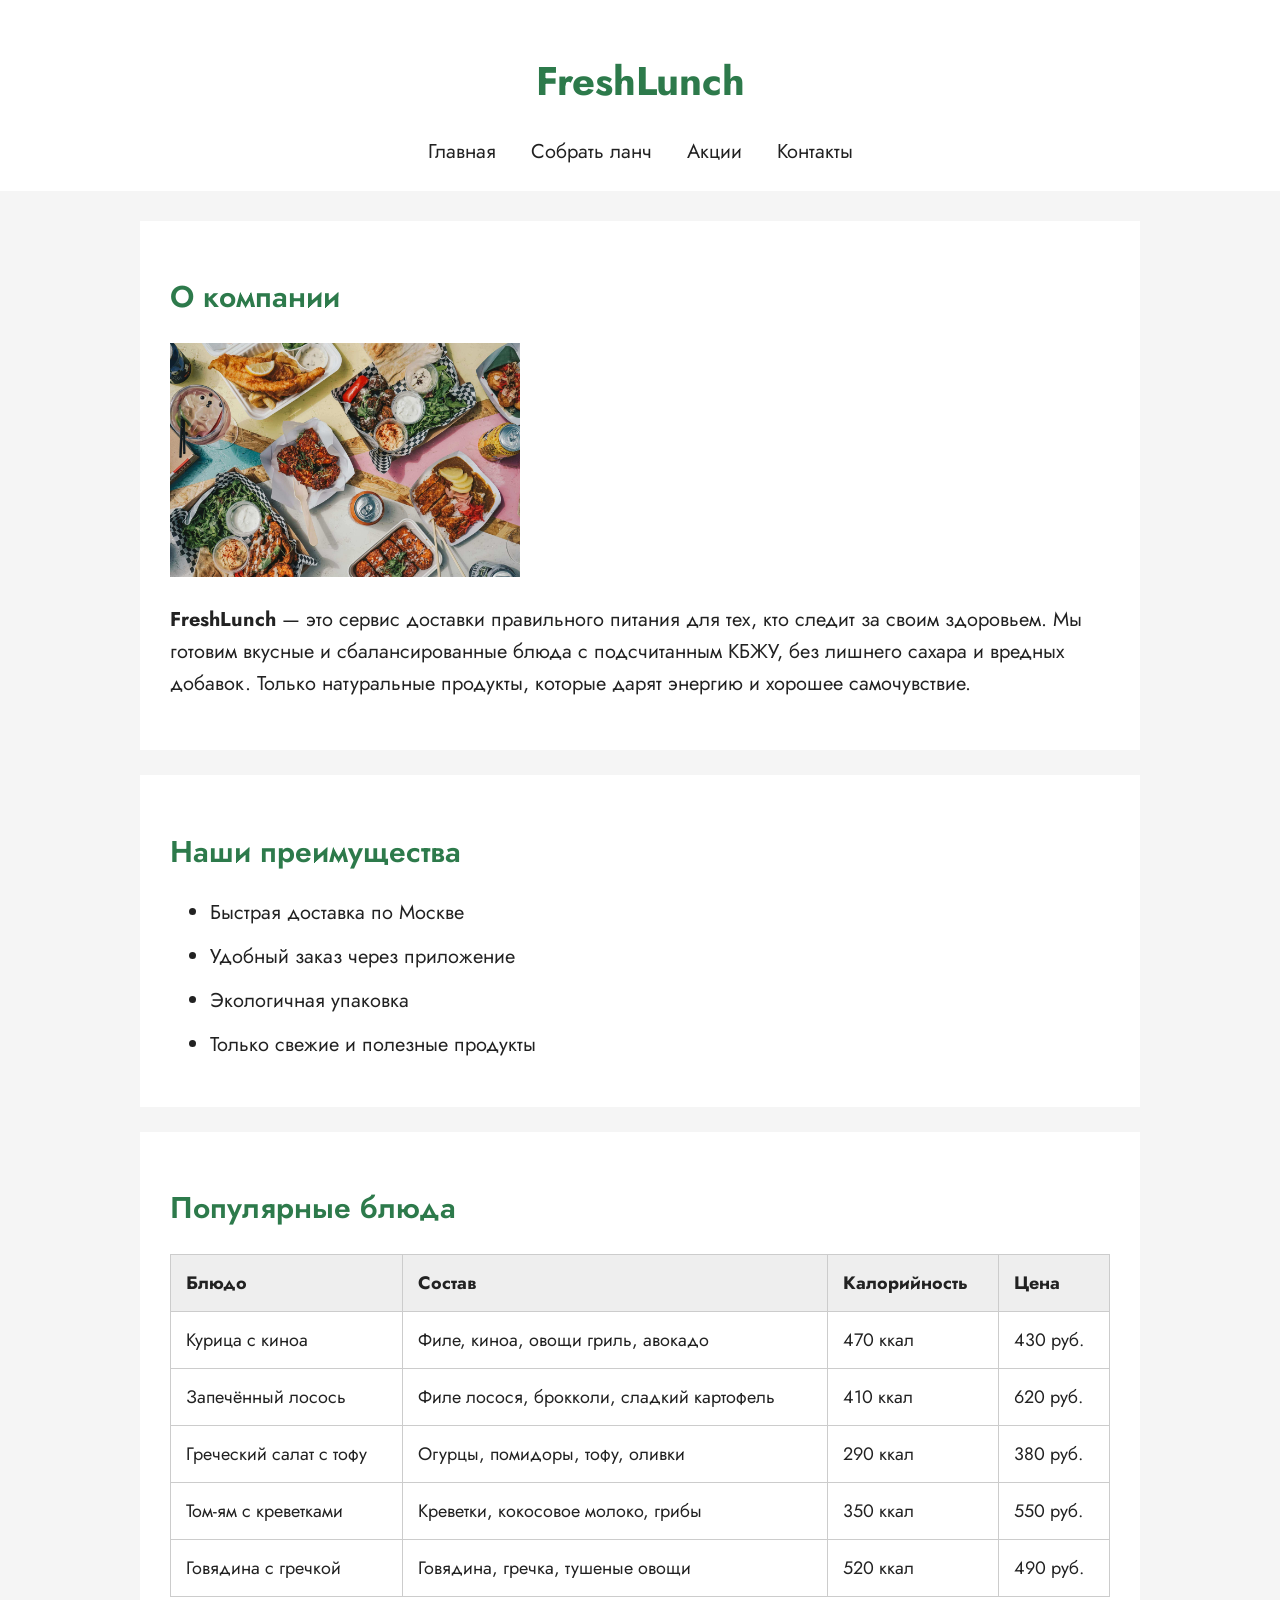
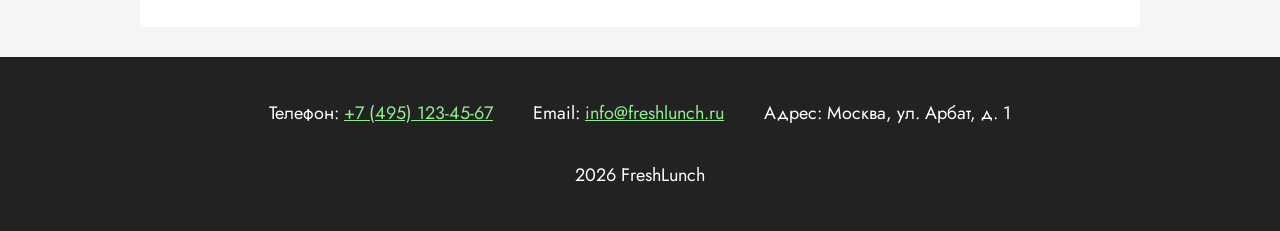
==== index.html @ 9f7f7a64 "Rename site.html to index.html" ====
<!DOCTYPE html>
<html lang="ru">

<head>
    <meta charset="UTF-8">
    <meta name="viewport" content="width=device-width, initial-scale=1.0">

    <title>FreshLunch - Доставка правильного питания</title>

    <link rel="preconnect" href="https://fonts.googleapis.com">
    <link rel="preconnect" href="https://fonts.gstatic.com" crossorigin>
    <link href="https://fonts.googleapis.com/css2?family=Jost:ital,wght@0,100..900;1,100..900&family=Oswald:wght@200..700&family=PT+Sans:ital,wght@0,400;0,700;1,400;1,700&display=swap" rel="stylesheet">

    <!-- подключение CSS -->
    <link rel="stylesheet" href="style.css">
</head>

<body>
<header>
    <h1>FreshLunch</h1>
    <nav>
        <a href="index.html" id="active">Главная</a>
        <a href="lunch.html">Собрать ланч</a>
        <a href="#">Акции</a>
        <a href="#contacts">Контакты</a>
    </nav>
</header>


<main>
    <section>
        <h2>О компании</h2>

        <img src="lunch.jpg" alt="Здоровое питание">

        <p>
            <strong>FreshLunch</strong> — это сервис доставки правильного питания для тех, кто следит за своим здоровьем.
            Мы готовим вкусные и сбалансированные блюда с подсчитанным КБЖУ, без лишнего сахара и вредных добавок.
            Только натуральные продукты, которые дарят энергию и хорошее самочувствие.
        </p>
    </section>

    <section>
        <h2>Наши преимущества</h2>

        <ul>
            <li>Быстрая доставка по Москве</li>
            <li>Удобный заказ через приложение</li>
            <li>Экологичная упаковка</li>
            <li>Только свежие и полезные продукты</li>
        </ul>
    </section>

    <section>
        <h2>Популярные блюда</h2>

        <table>
            <tr>
                <th>Блюдо</th>
                <th>Состав</th>
                <th>Калорийность</th>
                <th>Цена</th>
            </tr>

            <tr>
                <td>Курица с киноа</td>
                <td>Филе, киноа, овощи гриль, авокадо</td>
                <td>470 ккал</td>
                <td>430 руб.</td>
            </tr>

            <tr>
                <td>Запечённый лосось</td>
                <td>Филе лосося, брокколи, сладкий картофель</td>
                <td>410 ккал</td>
                <td>620 руб.</td>
            </tr>

            <tr>
                <td>Греческий салат с тофу</td>
                <td>Огурцы, помидоры, тофу, оливки</td>
                <td>290 ккал</td>
                <td>380 руб.</td>
            </tr>

            <tr>
                <td>Том-ям с креветками</td>
                <td>Креветки, кокосовое молоко, грибы</td>
                <td>350 ккал</td>
                <td>550 руб.</td>
            </tr>

            <tr>
                <td>Говядина с гречкой</td>
                <td>Говядина, гречка, тушеные овощи</td>
                <td>520 ккал</td>
                <td>490 руб.</td>
            </tr>
        </table>
    </section>
</main>


<footer id="contacts">
    <div class="contacts">
        <p>Телефон: <a href="tel:+74951234567">+7 (495) 123-45-67</a></p>

        <p>Email: <a href="mailto:info@freshlunch.ru">info@freshlunch.ru</a></p>

        <p>Адрес: Москва, ул. Арбат, д. 1</p>
    </div>
    <p>2026 FreshLunch</p>
</footer>
</body>
</html>
---- style.css ----
* {
    box-sizing: border-box;
}

body {
    font-family: 'Jost', sans-serif;
    background-color: #f5f5f5;
    color: #222;
    margin: 0;
    font-size: 18px;
}


/* Шапка */

header {
    background-color: white;
    padding: 25px;
    text-align: center;
}

header h1 {
    color: #2d7a4b;
    font-size: 40px;
    font-weight: 700;
}

nav a {
    color: #222;
    text-decoration: none;
    margin: 15px;
    font-size: 20px;
}

nav a:hover {
    color: #2d7a4b;
}


/* Основная часть */

main {
    width: 90%;
    max-width: 1000px;
    margin: 30px auto;
}


/* Разделы */

section {
    background-color: white;
    padding: 30px;
    margin-bottom: 25px;
}

h2 {
    color: #2d7a4b;
    font-size: 30px;
    font-weight: 600;
}


/* Картинка */

section img {
    width: 350px;
    height: auto;
    max-width: 100%;
}


/* Текст */

section p {
    font-size: 20px;
    line-height: 1.6;
}


/* Список */

li {
    font-size: 20px;
    margin-bottom: 15px;
}


/* Таблица */

table {
    width: 100%;
    border-collapse: collapse;
    font-size: 18px;
}

th,
td {
    border: 1px solid #ccc;
    padding: 15px;
    text-align: left;
}

th {
    background-color: #eee;
}


/* Футер */

footer {
    background-color: #222;
    color: white;
    padding: 25px;
    text-align: center;
}

.contacts {
    display: flex;
    justify-content: center;
    gap: 40px;
}

footer a {
    color: lightgreen;
}

footer a:hover {
    color: white;
}

footer p {
    font-size: 18px;
}


/* Телефон */

@media (max-width: 600px) {

    nav a {
        display: block;
        margin: 15px;
    }

    .contacts {
        display: block;
    }

    table {
        font-size: 15px;
    }

    th,
    td {
        padding: 8px;
    }
}
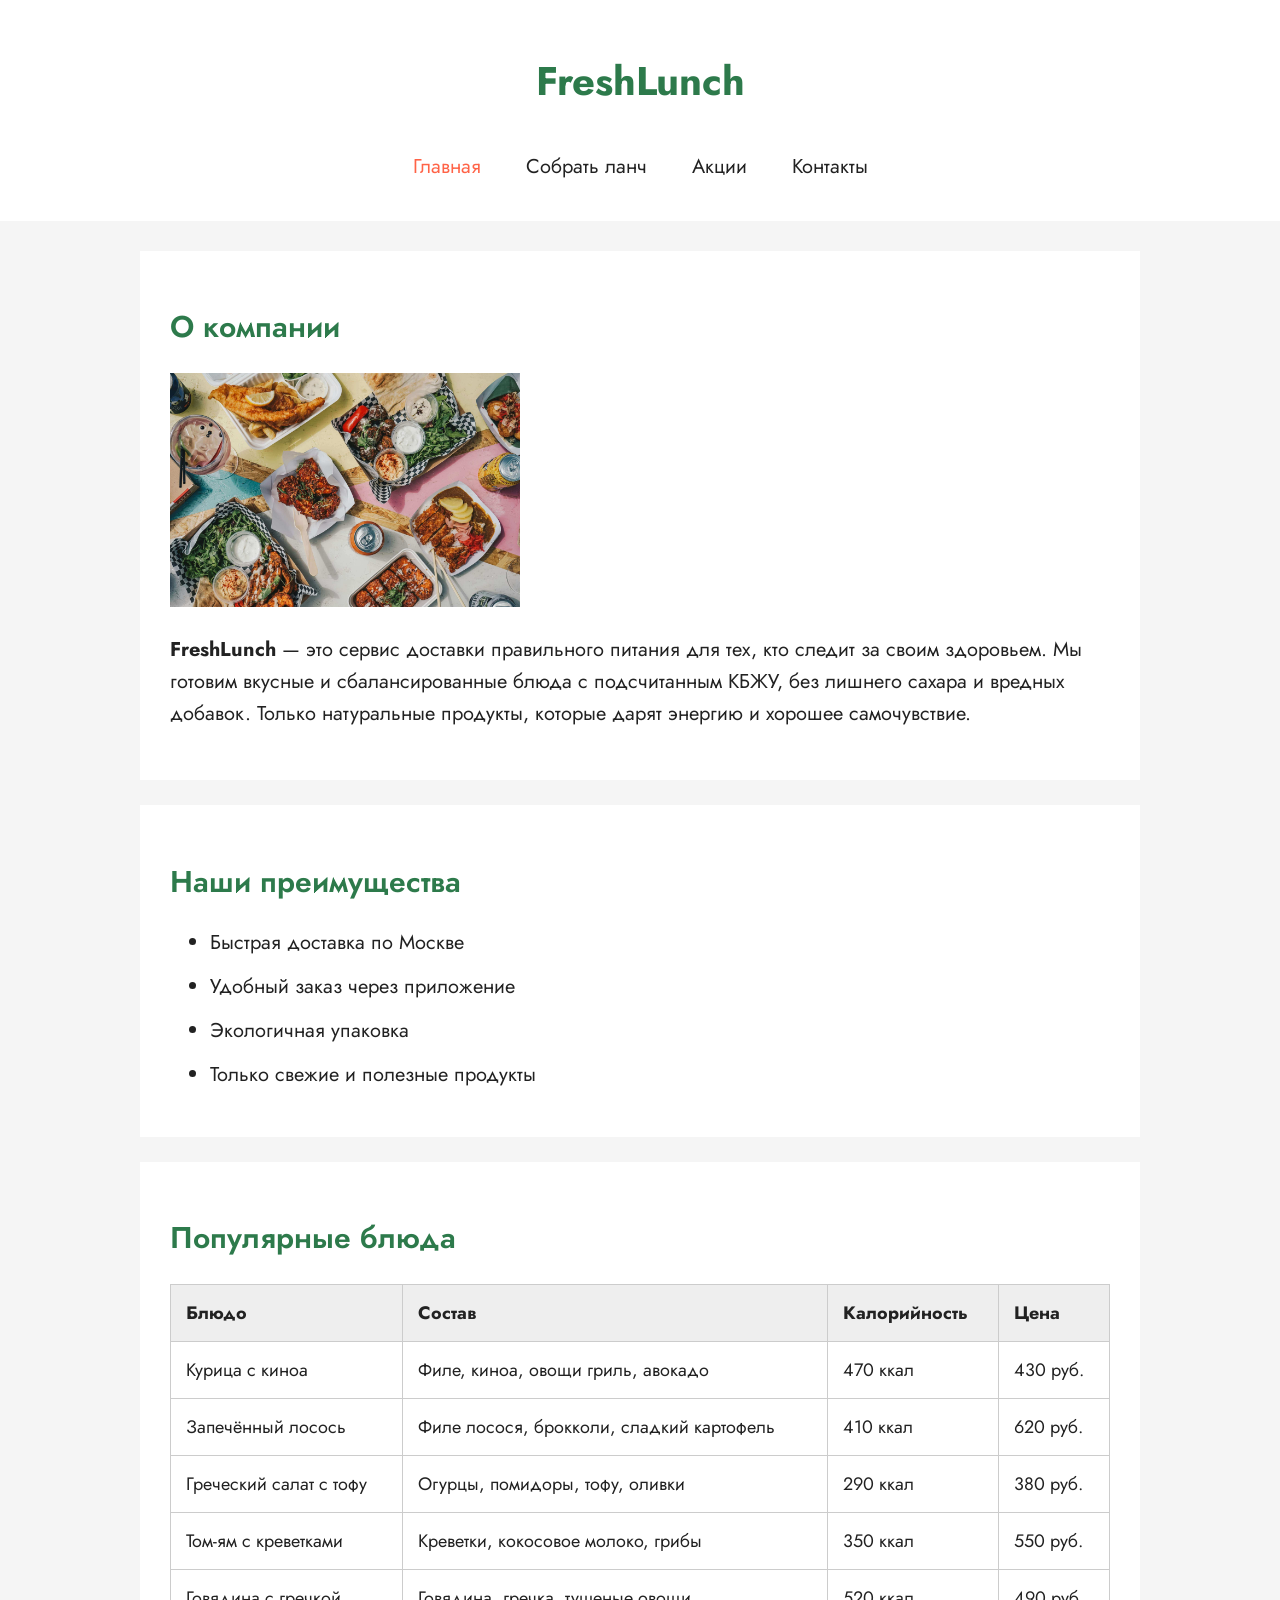
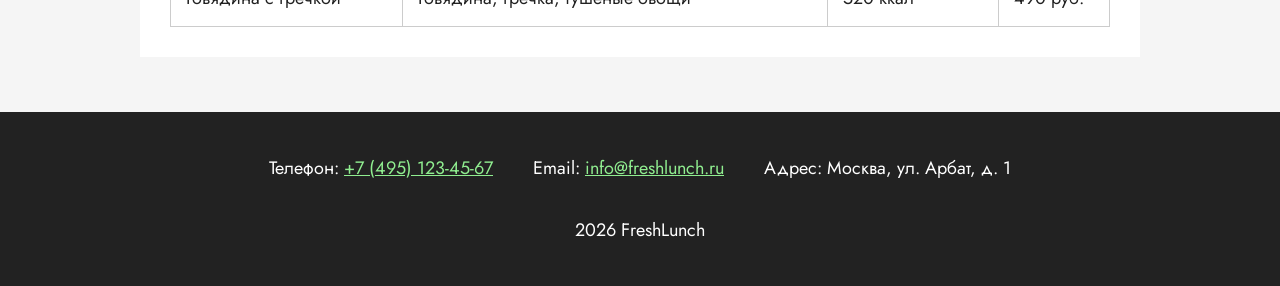
==== commit 74617f1b: "Лабораторная 4" ====
--- a/index.html
+++ b/index.html
@@ -100,7 +100,6 @@
     </section>
 </main>
 
-
 <footer id="contacts">
     <div class="contacts">
         <p>Телефон: <a href="tel:+74951234567">+7 (495) 123-45-67</a></p>
--- a/style.css
+++ b/style.css
@@ -10,7 +10,6 @@
     font-size: 18px;
 }
 
-
 /* Шапка */
 
 header {
@@ -36,7 +35,6 @@
     color: #2d7a4b;
 }
 
-
 /* Основная часть */
 
 main {
@@ -44,7 +42,6 @@
     max-width: 1000px;
     margin: 30px auto;
 }
-
 
 /* Разделы */
 
@@ -156,3 +153,62 @@
         padding: 8px;
     }
 }
+
+/* Футер внизу страницы (для главной) */
+body {
+    display: flex;
+    flex-direction: column;
+    min-height: 100vh;
+}
+
+main {
+    flex-grow: 1;
+}
+
+/* Меню как flexbox */
+nav {
+    display: flex;
+    flex-wrap: wrap;          /* разрешаем перенос на новые строки */
+    gap: 15px;                /* отступ между ссылками */
+    justify-content: center;
+}
+
+/* Активная ссылка */
+#active {
+    color: tomato;
+}
+
+/* Адаптивность главной */
+@media (max-width: 800px) {
+    nav {
+        justify-content: space-between;  /* равное расстояние */
+    }
+    section img {
+        width: 500px;                    /* ширина картинки 500px */
+    }
+    h1 {
+        text-align: center;
+    }
+}
+
+@media (max-width: 600px) {
+    nav {
+        flex-direction: column;
+        align-items: center;
+    }
+    nav a {
+        font-size: 24px;                 /* +4px */
+    }
+    section img {
+        width: 100%;                     /* картинка на всю ширину */
+    }
+    table {
+        font-size: 16px;                 /* уменьшили на 2px (было 18px) */
+    }
+}
+
+@media (max-width: 400px) {
+    table {
+        font-size: 14px;                 /* ещё -2px */
+    }
+}
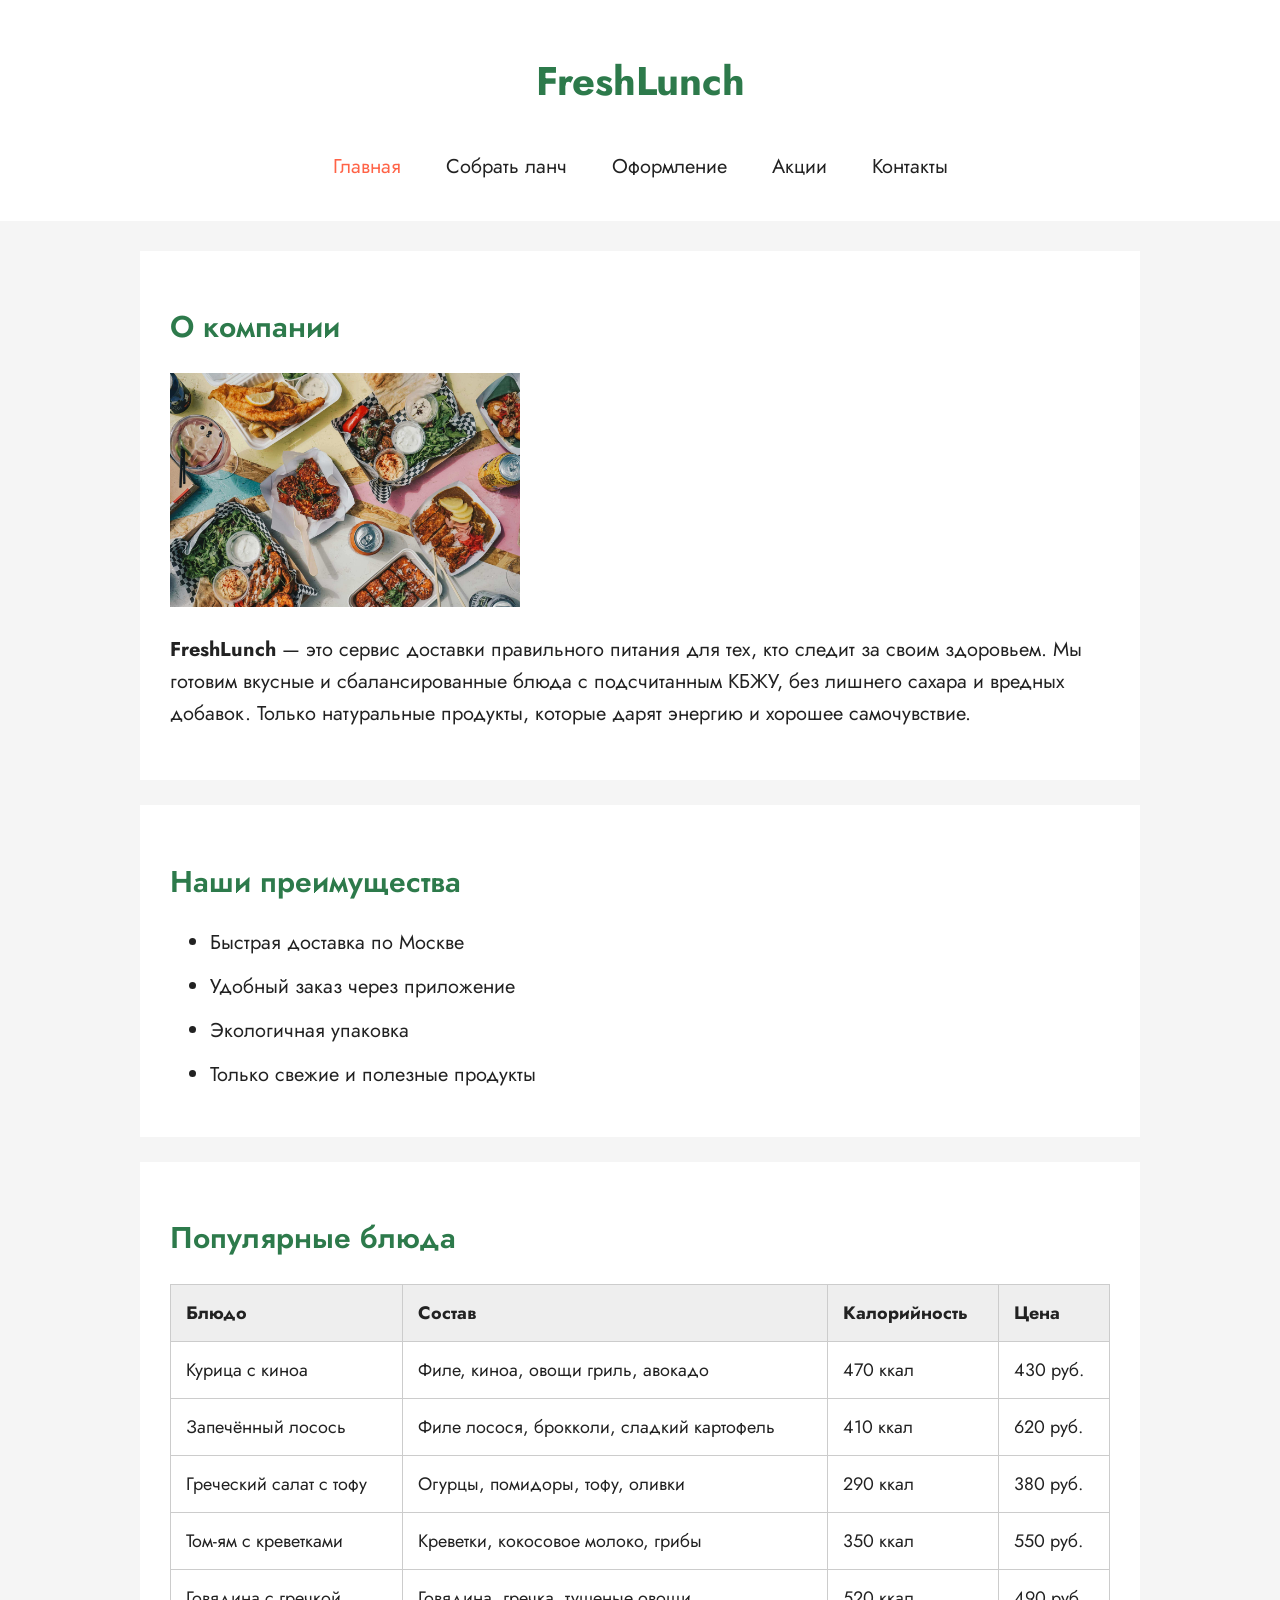
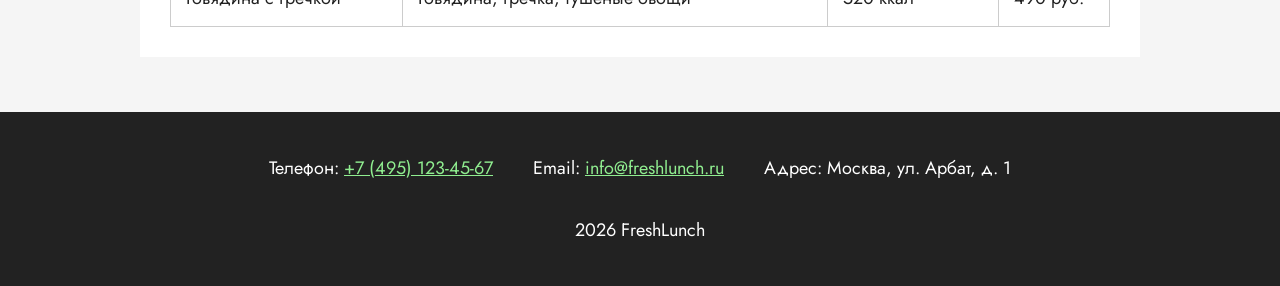
==== commit f7f7ccfe: "Лабораторные 7 и 8" ====
--- a/index.html
+++ b/index.html
@@ -21,6 +21,7 @@
     <nav>
         <a href="index.html" id="active">Главная</a>
         <a href="lunch.html">Собрать ланч</a>
+        <a href="checkout.html">Оформление</a>
         <a href="#">Акции</a>
         <a href="#contacts">Контакты</a>
     </nav>
